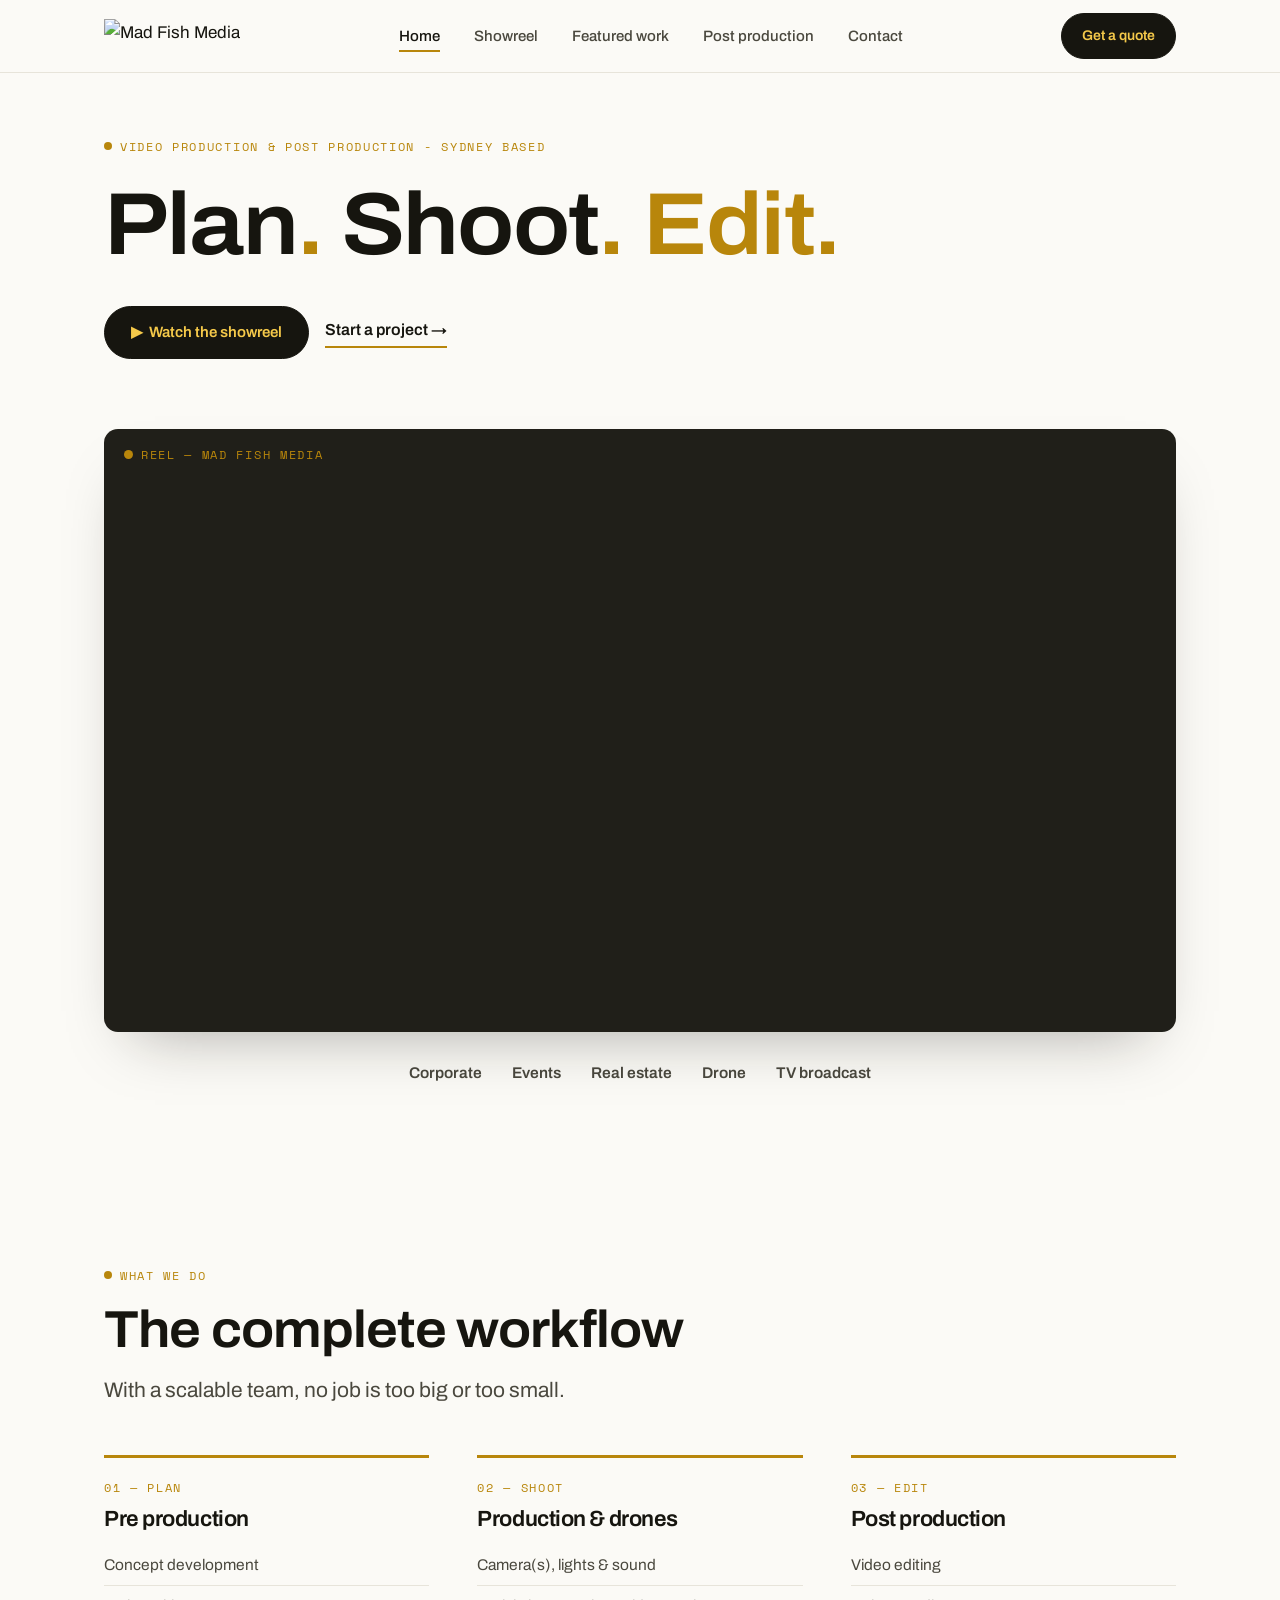
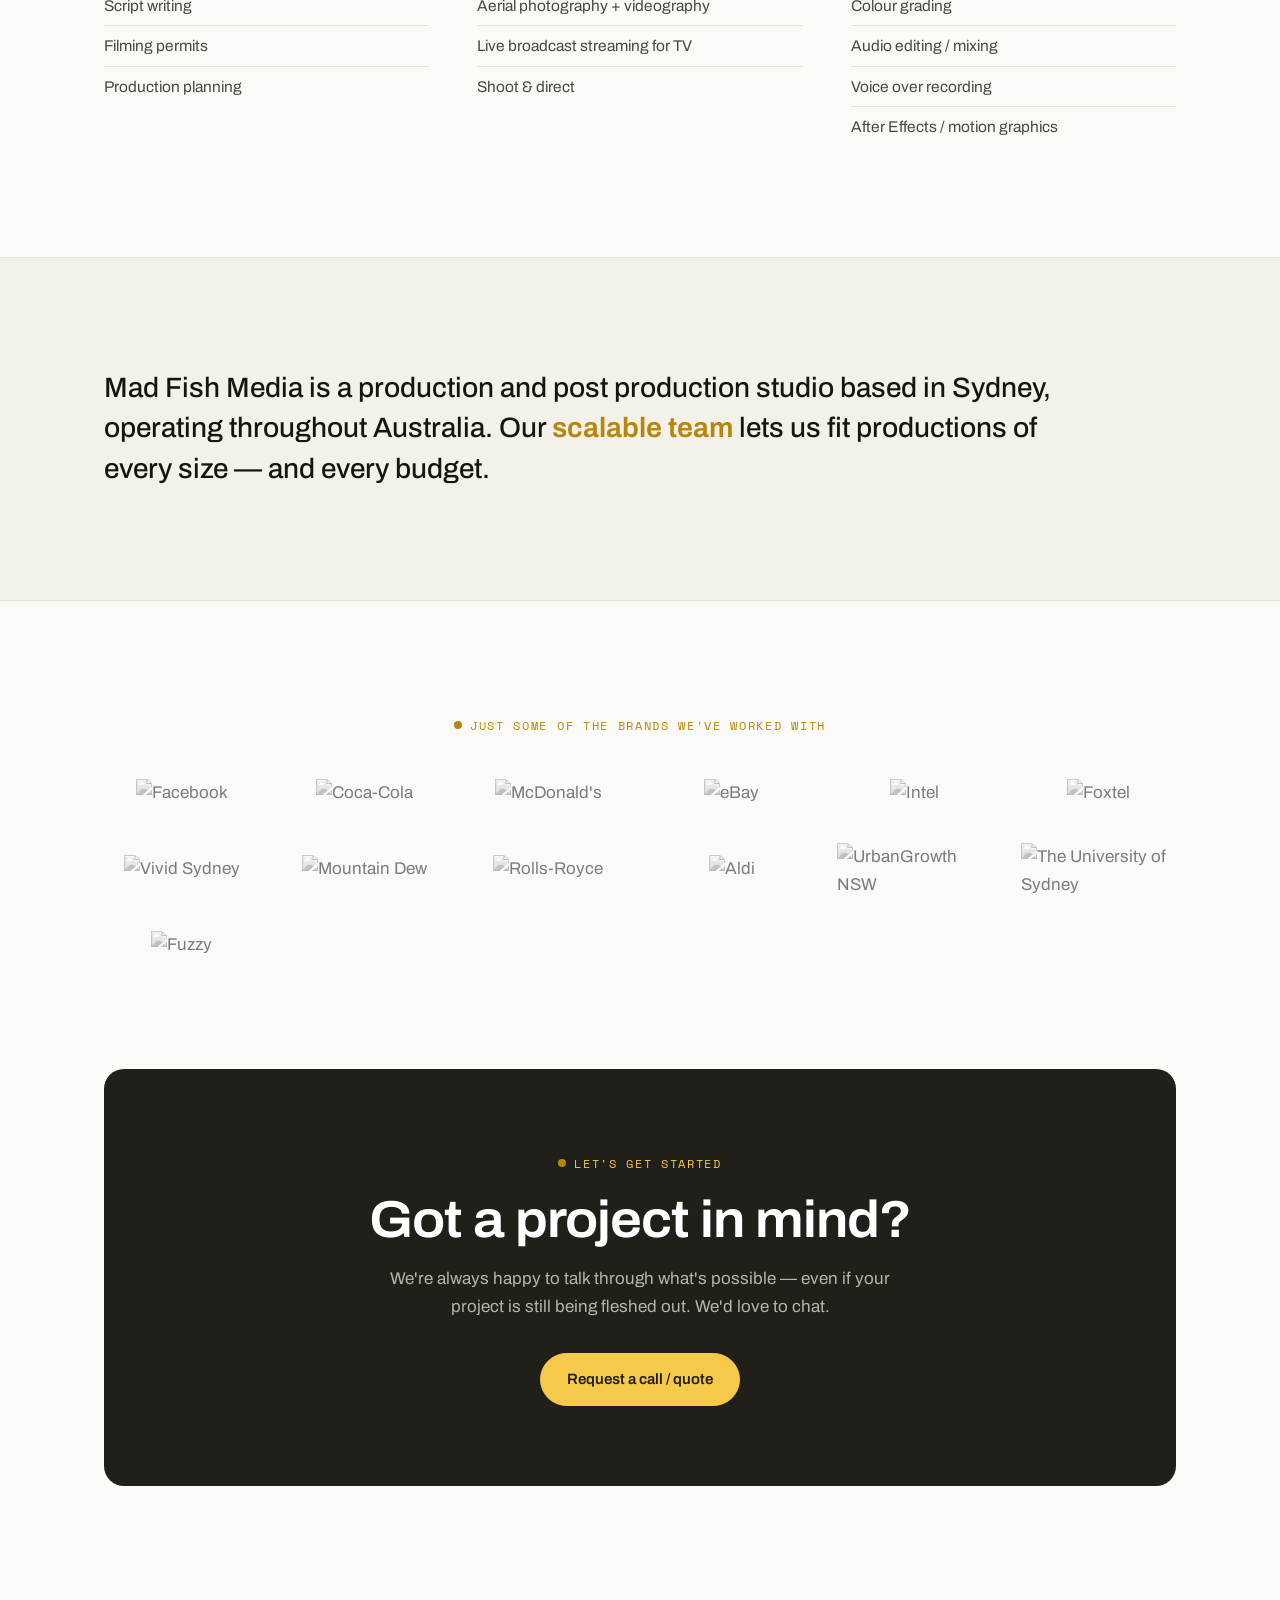
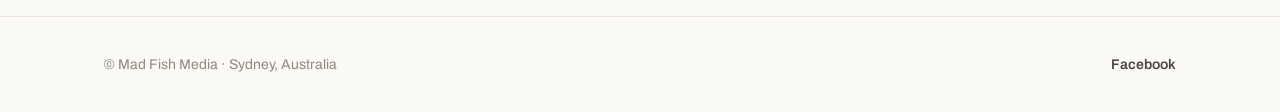
==== index.html @ 76ec2dae "Add files via upload" ====
<!DOCTYPE html>
<html lang="en">
<head>
<meta charset="UTF-8">
<meta name="viewport" content="width=device-width, initial-scale=1.0">
<title>Video Production and Post Production in Sydney | Mad Fish Media</title>
<meta name="description" content="Mad Fish Media is a production and post production studio specialised in corporate video, post production and drones, based in Sydney and operating Australia-wide.">
<link rel="preconnect" href="https://fonts.googleapis.com">
<link rel="preconnect" href="https://fonts.gstatic.com" crossorigin>
<link href="https://fonts.googleapis.com/css2?family=Archivo:wdth,wght@62..125,300..900&family=Space+Mono:wght@400;700&display=swap" rel="stylesheet">
<link rel="stylesheet" href="styles.css?v=4">
</head>
<body>

<header>
  <div class="wrap nav">
    <a class="brand" href="index.html" aria-label="Mad Fish Media home">
      <img src="https://static.wixstatic.com/media/f0fbe7_9f80a870cc024180b5ce25c7ab5bebc2~mv2.png/v1/fill/w_438,h_126,al_c,q_85,enc_avif,quality_auto/Mad%20Fish%20Black.png" alt="Mad Fish Media">
    </a>
    <ul class="nav-links">
      <li><a href="index.html" class="active">Home</a></li>
      <li><a href="showreel.html">Showreel</a></li>
      <li><a href="featured-work.html">Featured work</a></li>
      <li><a href="post-production.html">Post production</a></li>
      <li><a href="contact.html">Contact</a></li>
    </ul>
    <a class="btn btn-solid btn-nav" href="contact.html">Get a quote</a>
    <button class="burger" aria-label="Open menu" aria-expanded="false" id="burger"><span></span><span></span><span></span></button>
  </div>
</header>
  <nav class="mobile-menu" id="mobileMenu" aria-label="Mobile">
    <a href="index.html" class="active">Home</a>
    <a href="showreel.html">Showreel</a>
    <a href="featured-work.html">Featured work</a>
    <a href="post-production.html">Post production</a>
    <a href="contact.html">Contact</a>
  </nav>

<main>
  <section class="hero">
    <div class="wrap">
      <span class="tc reveal"><span class="dot"></span>Video production &amp; post production - Sydney based</span>
      <h1 class="display reveal"><span class="title-word">Plan<span class="per">.</span></span> <span class="title-word">Shoot<span class="per">.</span></span> <span class="title-word gold">Edit<span class="per">.</span></span></h1>
      <div class="hero-ctas reveal">
        <a class="btn btn-solid" href="showreel.html">▶&nbsp; Watch the showreel</a>
        <a class="link-arrow" href="contact.html">Start a project →</a>
      </div>
    </div>
  </section>

  <section style="padding-top:0">
    <div class="wrap">
      <div class="screen reveal" style="aspect-ratio:16/9">
        <span class="slate"><span class="rec"></span>REEL — MAD FISH MEDIA</span>
        <iframe src="https://player.vimeo.com/video/1209379641?title=0&amp;byline=0&amp;portrait=0" style="position:absolute;top:0;right:0;bottom:0;left:0;width:100%;height:100%;border:0" allow="autoplay; fullscreen; picture-in-picture; clipboard-write; encrypted-media; web-share" referrerpolicy="strict-origin-when-cross-origin" title="Mad Fish Media showreel"></iframe>
      </div>
      <div class="cat-strip reveal">
        <a href="featured-work.html?cat=corporate">Corporate</a>
        <a href="featured-work.html?cat=events">Events</a>
        <a href="featured-work.html?cat=realestate">Real estate</a>
        <a href="featured-work.html?cat=drone">Drone</a>
        <a href="featured-work.html?cat=tv">TV broadcast</a>
      </div>
    </div>
  </section>

  <section style="padding-top:clamp(30px,5vw,60px)">
    <div class="wrap">
      <span class="tc reveal"><span class="dot"></span>What we do</span>
      <h2 class="h2 reveal" style="margin-top:14px">The complete workflow</h2>
      <p class="lede reveal" style="margin-top:16px">With a scalable team, no job is too big or too small.</p>
      <div class="svc-grid">
        <div class="svc reveal">
          <span class="tc">01 — Plan</span>
          <h3 class="h3">Pre production</h3>
          <ul>
            <li>Concept development</li>
            <li>Script writing</li>
            <li>Filming permits</li>
            <li>Production planning</li>
          </ul>
        </div>
        <div class="svc reveal">
          <span class="tc">02 — Shoot</span>
          <h3 class="h3">Production &amp; drones</h3>
          <ul>
            <li>Camera(s), lights &amp; sound</li>
            <li>Aerial photography + videography</li>
            <li>Live broadcast streaming for TV</li>
            <li>Shoot &amp; direct</li>
          </ul>
        </div>
        <div class="svc reveal">
          <span class="tc">03 — Edit</span>
          <h3 class="h3">Post production</h3>
          <ul>
            <li>Video editing</li>
            <li>Colour grading</li>
            <li>Audio editing / mixing</li>
            <li>Voice over recording</li>
            <li>After Effects / motion graphics</li>
          </ul>
        </div>
      </div>
    </div>
  </section>

  <section class="band">
    <div class="wrap">
      <p class="lede reveal">Mad Fish Media is a production and post production studio based in Sydney, operating throughout Australia. Our <strong>scalable team</strong> lets us fit productions of every size — and every budget.</p>
    </div>
  </section>

  <section>
    <div class="wrap">
      <div class="logos-title reveal">
        <span class="tc"><span class="dot"></span>Just some of the brands we've worked with</span>
      </div>
      <div class="logo-wall reveal">
        <img src="https://static.wixstatic.com/media/f0fbe7_c06d2d21080c48558eec9132300d2c8c~mv2.png/v1/fill/w_244,h_140,al_c,q_85,enc_avif,quality_auto/fb.png" alt="Facebook">
        <img src="https://static.wixstatic.com/media/f0fbe7_6ce096e5340b4238b864ef08e8856e6e~mv2.png/v1/fill/w_220,h_140,al_c,q_85,enc_avif,quality_auto/cocacola.png" alt="Coca-Cola">
        <img src="https://static.wixstatic.com/media/f0fbe7_6c9379f452d843f2903f01e1980c4250~mv2.png/v1/fill/w_220,h_140,al_c,q_85,enc_avif,quality_auto/maccas.png" alt="McDonald's">
        <img src="https://static.wixstatic.com/media/f0fbe7_0c57b2d49b8f4d09a71419ae8913ea80~mv2.png/v1/fill/w_236,h_140,al_c,q_85,enc_avif,quality_auto/ebay.png" alt="eBay">
        <img src="https://static.wixstatic.com/media/f0fbe7_f265ef6e49004557bd00c9a0acdff725~mv2.png/v1/fill/w_148,h_98,al_c,q_85,enc_avif,quality_auto/intel.png" alt="Intel">
        <img src="https://static.wixstatic.com/media/f0fbe7_98a1d46f93db428f8cb726ccd72d33ae~mv2.png/v1/fill/w_260,h_176,al_c,q_85,enc_avif,quality_auto/foxtel.png" alt="Foxtel">
        <img src="https://static.wixstatic.com/media/f0fbe7_7a3e105686d742c58ae9d7a734349ce6~mv2.png/v1/fill/w_202,h_138,al_c,q_85,enc_avif,quality_auto/vivid.png" alt="Vivid Sydney">
        <img src="https://static.wixstatic.com/media/f0fbe7_c23fc10f3c3e4a59b4a06862b61e9546~mv2.png/v1/fill/w_220,h_140,al_c,q_85,enc_avif,quality_auto/mountain_dew.png" alt="Mountain Dew">
        <img src="https://static.wixstatic.com/media/f0fbe7_cbc29a5186d4470a8766f5be06af06cb~mv2.png/v1/fill/w_204,h_138,al_c,q_85,enc_avif,quality_auto/ROLLS.png" alt="Rolls-Royce">
        <img src="https://static.wixstatic.com/media/f0fbe7_3df7d9e70ef446fd9beadbf1220ad7b0~mv2.png/v1/fill/w_176,h_98,al_c,q_85,enc_avif,quality_auto/aldi.png" alt="Aldi">
        <img src="https://static.wixstatic.com/media/f0fbe7_ddef9a809e3c40ee96b8711780d0599f~mv2.png/v1/fill/w_268,h_176,al_c,q_85,enc_avif,quality_auto/urbangrowth.png" alt="UrbanGrowth NSW">
        <img src="https://static.wixstatic.com/media/f0fbe7_e876e4d74bf443eea166de48a21df436~mv2.png/v1/fill/w_284,h_180,al_c,q_85,enc_avif,quality_auto/sydney_uni.png" alt="The University of Sydney">
        <img src="https://static.wixstatic.com/media/f0fbe7_300f669ee3414db29a128a667b948f5e~mv2.png/v1/fill/w_188,h_136,al_c,q_85,enc_avif,quality_auto/fuzzy.png" alt="Fuzzy">
      </div>
    </div>
  </section>

  <section style="padding-top:0">
    <div class="wrap">
      <div class="cta reveal">
        <span class="tc"><span class="dot"></span>Let's get started</span>
        <h2 class="h2">Got a project in mind?</h2>
        <p>We're always happy to talk through what's possible — even if your project is still being fleshed out. We'd love to chat.</p>
        <a class="btn btn-solid" href="contact.html">Request a call / quote</a>
      </div>
    </div>
  </section>
</main>

<footer>
  <div class="wrap foot">
    <p>© Mad Fish Media · Sydney, Australia</p>
    <a class="fb" href="https://www.facebook.com/madfishmedia.au">Facebook</a>
  </div>
</footer>

<script src="script.js?v=4"></script>
</body>
</html>
---- styles.css ----
:root{
  --paper:#FBFAF6;
  --paper-2:#F3F1E9;
  --ink:#16150F;
  --ink-soft:#4A483E;
  --muted:#8D8A7C;
  --hairline:#E7E4DA;
  --gold:#B8860B;
  --gold-bright:#F5C94A;
  --screen:#201F19;
  --screen-2:#2A2921;
  --maxw:1120px;
}
*{margin:0;padding:0;box-sizing:border-box}
html{scroll-behavior:smooth}
body{background:var(--paper);color:var(--ink);font-family:'Archivo',sans-serif;font-size:17px;line-height:1.65;-webkit-font-smoothing:antialiased}
img{max-width:100%;display:block}
a{color:inherit;text-decoration:none}
:focus-visible{outline:2px solid var(--gold);outline-offset:3px;border-radius:2px}
.wrap{max-width:var(--maxw);margin:0 auto;padding:0 24px}
.tc{font-family:'Space Mono',monospace;font-size:12px;letter-spacing:.14em;text-transform:uppercase;color:var(--gold)}
.tc .dot{display:inline-block;width:8px;height:8px;border-radius:50%;background:var(--gold);margin-right:8px;vertical-align:1px}
h1,h2,h3{font-weight:640;letter-spacing:-.02em;line-height:1.04;text-wrap:balance}
.display{font-size:clamp(44px,7.2vw,88px);font-variation-settings:'wdth' 108}
.h2{font-size:clamp(30px,4.4vw,52px);font-variation-settings:'wdth' 106}
.h3{font-size:22px}
.lede{font-size:clamp(17px,2vw,21px);color:var(--ink-soft);max-width:56ch}

/* nav */
header{position:sticky;top:0;z-index:50;background:rgba(251,250,246,.92);backdrop-filter:blur(8px);border-bottom:1px solid var(--hairline)}
.nav{display:flex;align-items:center;justify-content:space-between;height:72px}
.brand img{height:34px;width:auto}
.nav-links{display:flex;align-items:center;gap:34px;list-style:none}
.nav-links a{font-size:15px;font-weight:520;color:var(--ink-soft);padding:6px 0;border-bottom:2px solid transparent;transition:color .2s,border-color .2s}
.nav-links a:hover{color:var(--ink)}
.nav-links a.active{color:var(--ink);border-color:var(--gold)}
.btn{display:inline-flex;align-items:center;gap:10px;font-weight:600;font-size:15px;padding:13px 26px;border-radius:999px;border:1.5px solid var(--ink);transition:transform .15s,background .2s,color .2s;cursor:pointer}
.btn:active{transform:scale(.97)}
.btn-solid{background:var(--ink);color:var(--gold-bright)}
.btn-solid:hover{background:#000}
.btn-ghost{background:transparent;color:var(--ink)}
.btn-ghost:hover{background:var(--ink);color:var(--gold-bright)}
.btn-nav{padding:10px 20px;font-size:14px}
.burger{display:none;background:none;border:none;cursor:pointer;padding:8px}
.burger span{display:block;width:24px;height:2px;background:var(--ink);margin:5px 0;transition:.25s}
.mobile-menu{display:none;position:fixed;top:72px;right:0;bottom:0;left:0;background:var(--paper);z-index:100;padding:32px 24px;flex-direction:column;gap:6px}
.mobile-menu.open{display:flex}
.mobile-menu a{font-size:26px;font-weight:600;padding:14px 0;border-bottom:1px solid var(--hairline)}
.mobile-menu a.active{color:var(--gold)}

section{padding:clamp(56px,9vw,110px) 0}
.reveal{opacity:0;transform:translateY(18px);transition:opacity .6s ease,transform .6s ease}
.reveal.in{opacity:1;transform:none}
@media (prefers-reduced-motion:reduce){
  html{scroll-behavior:auto}
  .reveal{opacity:1;transform:none;transition:none}
}

/* hero */
.hero{padding:clamp(32px,5vw,65px) 0 clamp(40px,6vw,70px)}
.hero .tc{margin-bottom:22px;display:block}
.hero h1 .gold{color:var(--gold)}
.title-word{display:inline-block;opacity:0;transform:translateY(28px) scale(.96);filter:blur(6px);animation:wordIn .7s cubic-bezier(.16,1,.3,1) forwards}
.title-word .per{color:var(--gold)}
.title-word:nth-child(1){animation-delay:1s}
.title-word:nth-child(2){animation-delay:2s}
.title-word:nth-child(3){animation-delay:3s}
@keyframes wordIn{to{opacity:1;transform:none;filter:blur(0)}}
@media (prefers-reduced-motion:reduce){.title-word{opacity:1;transform:none;filter:none;animation:none}}
.hero-ctas{display:flex;gap:16px;margin-top:36px;flex-wrap:wrap;align-items:center}
.link-arrow{font-weight:600;font-size:16px;border-bottom:2px solid var(--gold);padding-bottom:2px}
.link-arrow:hover{color:var(--gold)}

/* screen / video frames */
.screen{background:var(--screen);border-radius:14px;position:relative;overflow:hidden;aspect-ratio:16/7;display:flex;align-items:center;justify-content:center;box-shadow:0 30px 60px -30px rgba(22,21,15,.35)}
.screen .bg{position:absolute;top:0;right:0;bottom:0;left:0;width:100%;height:100%;object-fit:cover;opacity:.35}
.screen .slate{position:absolute;top:16px;left:20px;z-index:1;font-family:'Space Mono',monospace;font-size:12px;letter-spacing:.14em;color:var(--gold)}
.slate .rec{display:inline-block;width:9px;height:9px;border-radius:50%;background:var(--gold);margin-right:8px;animation:blink 1.6s infinite}
@keyframes blink{0%,100%{opacity:1}50%{opacity:.25}}
@media (prefers-reduced-motion:reduce){.slate .rec{animation:none}}
.playbtn{width:76px;height:76px;border-radius:50%;background:var(--gold-bright);color:var(--screen);border:none;font-size:24px;display:flex;align-items:center;justify-content:center;cursor:pointer;transition:transform .2s}
.playbtn:hover{transform:scale(1.08)}
.screen .hint{position:absolute;bottom:16px;right:20px;font-family:'Space Mono',monospace;font-size:11px;color:#7a786c;letter-spacing:.1em}

/* home category strip */
.cat-strip{display:flex;align-items:center;justify-content:center;gap:14px 30px;flex-wrap:wrap;margin-top:28px}
.cat-strip a{font-weight:600;font-size:15.5px;color:var(--ink-soft);border-bottom:2px solid transparent;padding-bottom:3px;cursor:pointer;transition:color .2s,border-color .2s}
.cat-strip a:hover{color:var(--ink);border-color:var(--gold)}

/* services */
.svc-grid{display:grid;grid-template-columns:repeat(3,1fr);gap:clamp(24px,4vw,48px);margin-top:48px}
.svc{border-top:3px solid var(--gold);padding-top:20px}
.svc .tc{display:block;margin-bottom:10px;color:var(--gold)}
.svc h3{margin-bottom:14px}
.svc ul{list-style:none}
.svc li{padding:7px 0;border-bottom:1px solid var(--hairline);font-size:15.5px;color:var(--ink-soft)}
.svc li:last-child{border-bottom:none}

/* about band */
.band{background:var(--paper-2);border-top:1px solid var(--hairline);border-bottom:1px solid var(--hairline)}
.band .lede{max-width:62ch;font-size:clamp(20px,2.6vw,28px);line-height:1.45;color:var(--ink);font-weight:480}
.band .lede strong{color:var(--gold);font-weight:640}

/* logos */
.logos-title{text-align:center;margin-bottom:40px}
.logo-wall{display:grid;grid-template-columns:repeat(auto-fit,minmax(130px,1fr));gap:36px 28px;align-items:center;justify-items:center}
.logo-wall img{max-height:52px;width:auto;filter:grayscale(1);opacity:.55;transition:filter .25s,opacity .25s}
.logo-wall img:hover{filter:none;opacity:1}

/* cta */
.cta{background:var(--screen);color:var(--paper);border-radius:20px;padding:clamp(44px,7vw,80px) clamp(28px,6vw,72px);text-align:center}
.cta .tc{color:var(--gold-bright)}
.cta h2{color:#fff;margin:16px 0 18px}
.cta p{color:#B8B5A6;max-width:52ch;margin:0 auto 32px}
.cta .btn-solid{background:var(--gold-bright);color:var(--screen);border-color:var(--gold-bright)}
.cta .btn-solid:hover{background:#fff;border-color:#fff}

/* work grid (featured work page) */
.filters{display:flex;gap:10px;flex-wrap:wrap;margin:32px 0 10px}
.filter{font-family:'Space Mono',monospace;font-size:12.5px;letter-spacing:.06em;border:1px solid var(--hairline);background:#fff;border-radius:999px;padding:9px 20px;color:var(--ink-soft);cursor:pointer;transition:background .2s,color .2s,border-color .2s}
.filter:hover{border-color:var(--ink)}
.filter.active{background:var(--ink);color:var(--gold-bright);border-color:var(--ink)}
.work-grid{display:grid;grid-template-columns:repeat(auto-fill,minmax(300px,1fr));gap:20px;margin-top:44px}
.work-card{position:relative;border-radius:12px;overflow:hidden;background:var(--screen);aspect-ratio:16/9;cursor:pointer;display:flex;align-items:center;justify-content:center;transition:transform .25s,box-shadow .25s;border:none}
.work-card:hover{transform:translateY(-4px);box-shadow:0 20px 40px -16px rgba(22,21,15,.4)}
.work-card::after{content:'';position:absolute;top:0;right:0;bottom:0;left:0;background:linear-gradient(180deg,rgba(22,21,15,.15),rgba(22,21,15,.45));z-index:0;pointer-events:none;opacity:0;transition:opacity .2s}
.work-card:has(img)::after{opacity:1}
.work-card .tagline{position:absolute;top:14px;left:16px;font-family:'Space Mono',monospace;font-size:10.5px;letter-spacing:.1em;color:var(--gold);text-transform:uppercase;z-index:1}
.work-card .mini-play{width:52px;height:52px;border-radius:50%;background:var(--gold-bright);color:var(--screen);display:flex;align-items:center;justify-content:center;font-size:18px;transition:transform .2s;position:relative;z-index:1}
.work-card:hover .mini-play{transform:scale(1.1)}
.work-grid.compact{grid-template-columns:repeat(auto-fill,minmax(220px,1fr));gap:16px}
.work-grid.compact .work-card{aspect-ratio:4/3}

/* lightbox */
.lightbox{position:fixed;top:0;right:0;bottom:0;left:0;background:rgba(22,21,15,.94);z-index:200;display:none;align-items:center;justify-content:center;padding:24px}
.lightbox.open{display:flex}
.lightbox-inner{width:100%;max-width:1000px;aspect-ratio:16/9;position:relative;background:#000;border-radius:12px;overflow:hidden;box-shadow:0 40px 90px -20px rgba(0,0,0,.6)}
.lightbox-close{position:absolute;top:-46px;right:0;background:none;border:none;color:#fff;font-size:34px;line-height:1;cursor:pointer;padding:6px 10px}
@media (max-width:760px){.lightbox-close{top:-42px;font-size:28px}}

/* two-col */
.two-col{display:grid;grid-template-columns:1fr 1fr;gap:clamp(32px,6vw,80px);align-items:start}
.tools{display:flex;flex-wrap:wrap;gap:10px;margin-top:24px}
.tools span{font-family:'Space Mono',monospace;font-size:12.5px;letter-spacing:.06em;border:1px solid var(--hairline);background:#fff;border-radius:999px;padding:8px 16px;color:var(--ink-soft)}

/* contact */
.contact-grid{display:grid;grid-template-columns:1fr 1.2fr;gap:clamp(36px,6vw,80px);align-items:start}
.contact-info .big-tel{font-size:clamp(24px,3.4vw,34px);font-weight:640;letter-spacing:-.01em;display:inline-block;margin:18px 0 10px;border-bottom:3px solid var(--gold)}
.contact-info p{color:var(--ink-soft)}
form{display:grid;gap:18px}
.field label{display:block;font-family:'Space Mono',monospace;font-size:11.5px;letter-spacing:.12em;text-transform:uppercase;color:var(--muted);margin-bottom:8px}
.field input,.field textarea{width:100%;background:#fff;border:1px solid var(--hairline);border-radius:10px;padding:14px 16px;font-family:'Archivo',sans-serif;font-size:16px;color:var(--ink);transition:border-color .2s}
.field input:focus,.field textarea:focus{border-color:var(--gold);outline:none}
.field textarea{min-height:140px;resize:vertical}
.form-note{font-size:13.5px;color:var(--muted)}
.form-status{font-size:14px;font-weight:600;display:none}
.form-status.show{display:block}
.form-status.ok{color:#3a7d3a}
.form-status.err{color:#b8433a}

/* footer */
footer{border-top:1px solid var(--hairline);padding:36px 0;margin-top:20px}
.foot{display:flex;align-items:center;justify-content:space-between;gap:20px;flex-wrap:wrap}
.foot p{font-size:14px;color:var(--muted)}
.foot .fb{font-weight:600;font-size:14px;color:var(--ink-soft)}
.foot .fb:hover{color:var(--gold)}

@media (max-width:860px){
  .svc-grid{grid-template-columns:1fr}
  .two-col,.contact-grid{grid-template-columns:1fr}
  .work-grid{grid-template-columns:1fr}
  .screen{aspect-ratio:16/9}
}
@media (max-width:760px){
  .nav-links,.nav .btn-nav{display:none}
  .burger{display:block}
}
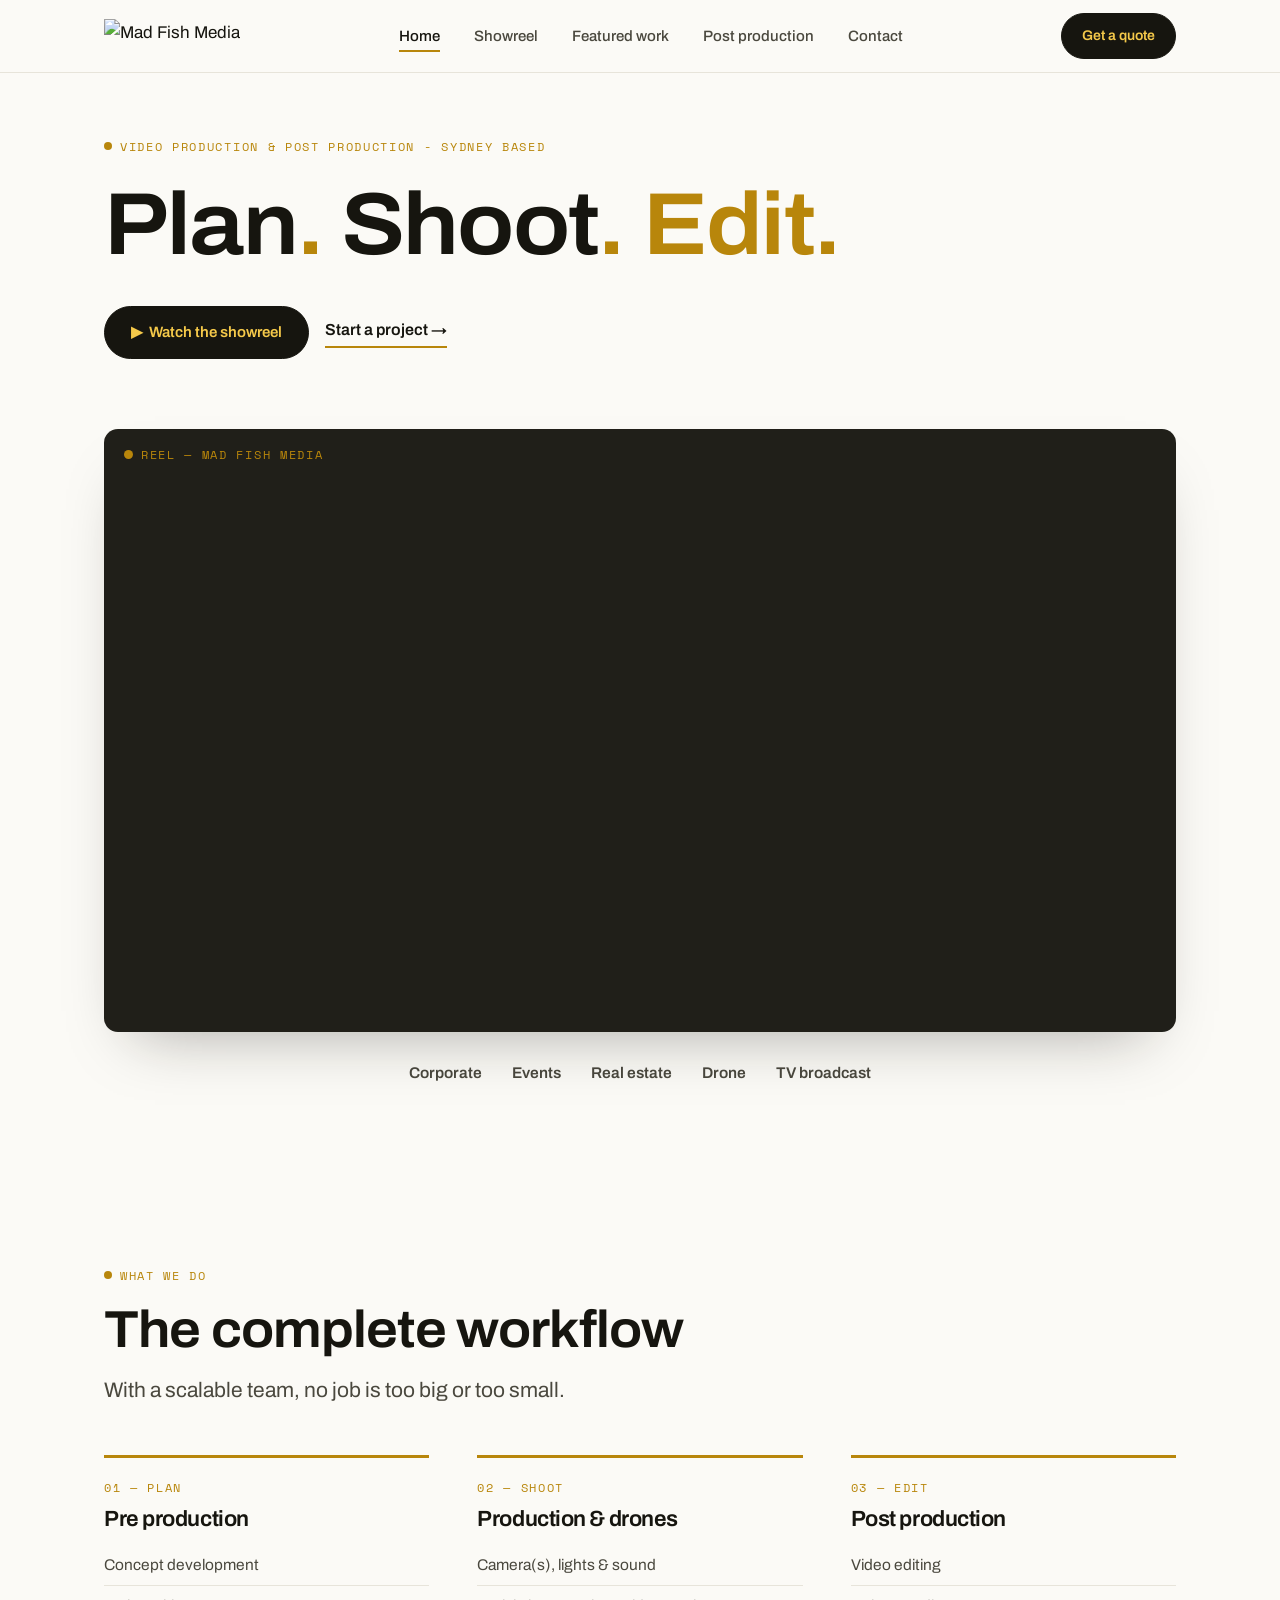
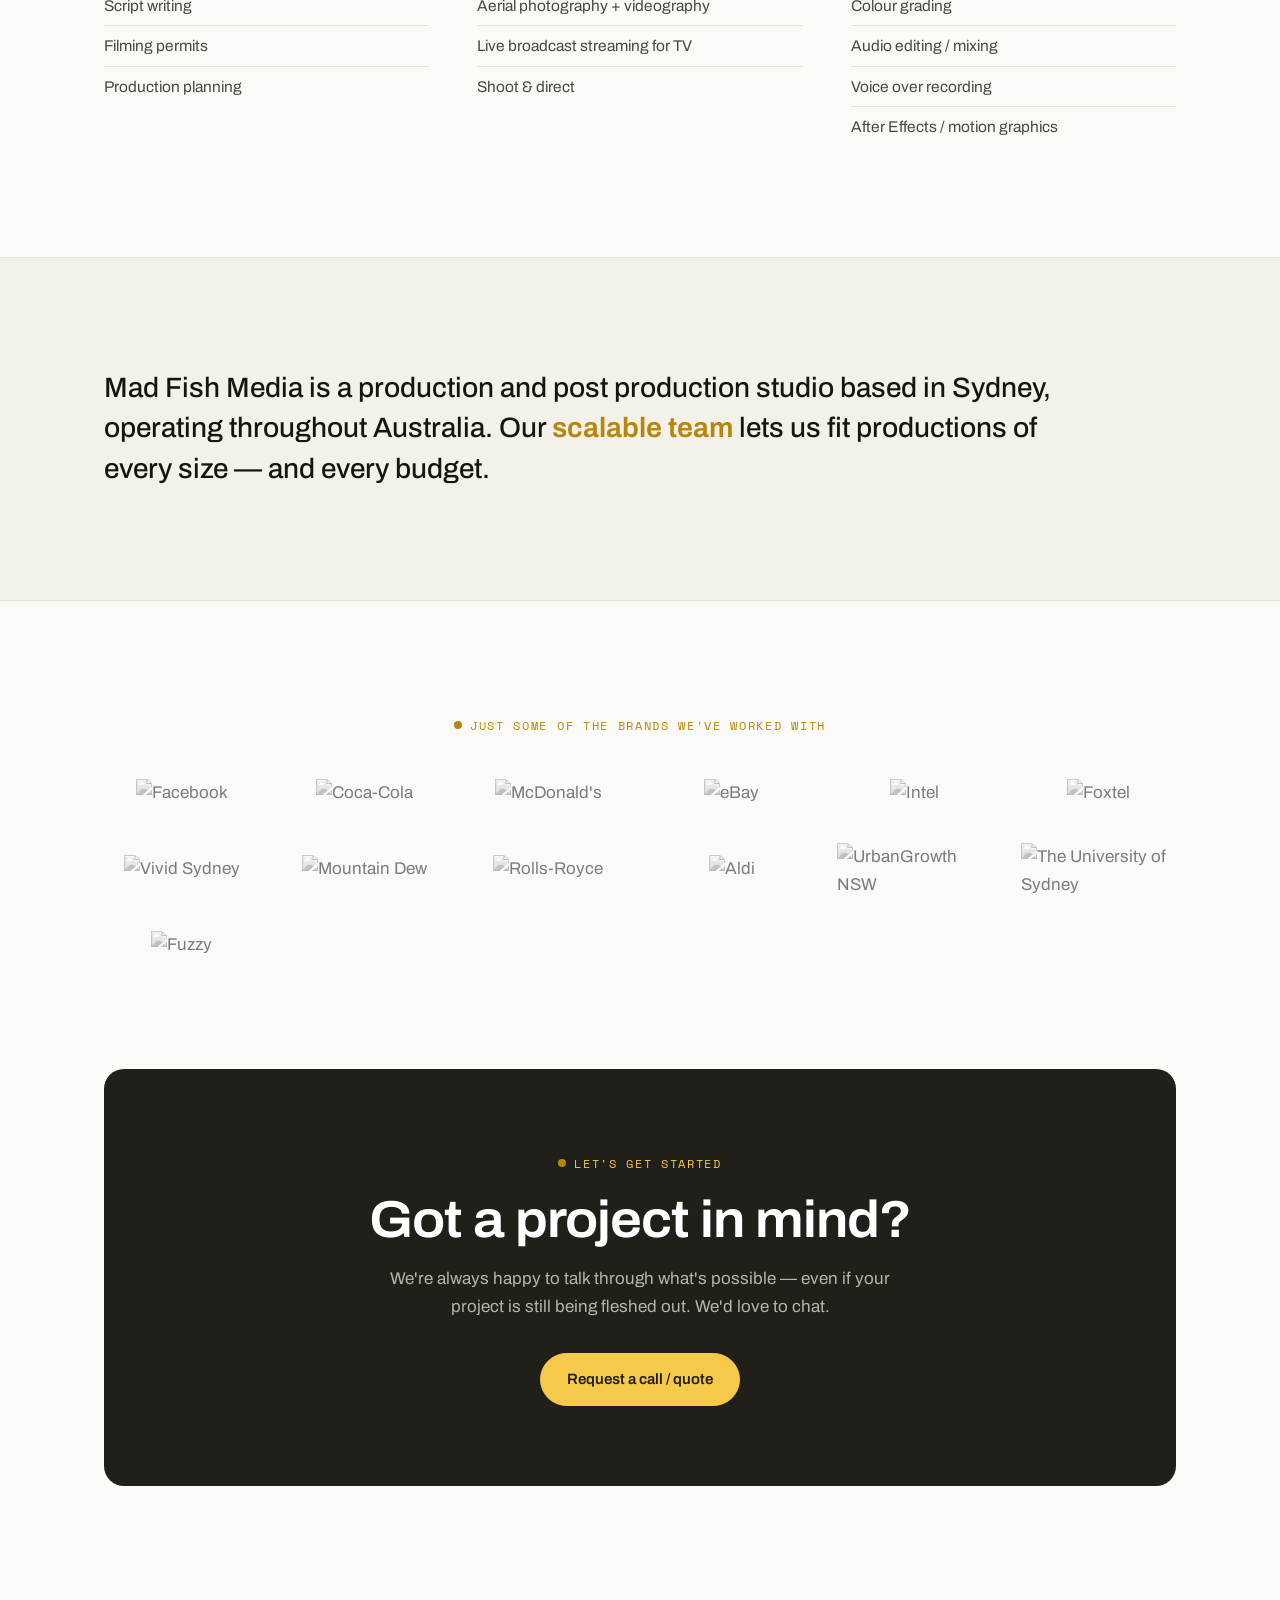
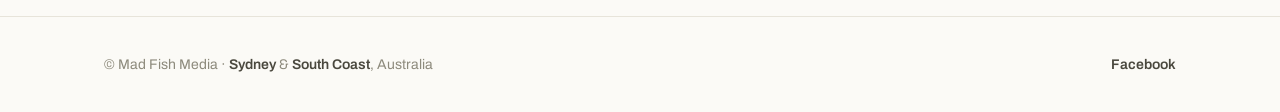
==== commit ba9e50cb: "Add files via upload" ====
--- a/index.html
+++ b/index.html
@@ -8,7 +8,37 @@
 <link rel="preconnect" href="https://fonts.googleapis.com">
 <link rel="preconnect" href="https://fonts.gstatic.com" crossorigin>
 <link href="https://fonts.googleapis.com/css2?family=Archivo:wdth,wght@62..125,300..900&family=Space+Mono:wght@400;700&display=swap" rel="stylesheet">
-<link rel="stylesheet" href="styles.css?v=4">
+<meta name="google-site-verification" content="0sjoPAnwKYXMv-wwPWXbZIMQlDPc_YnfL8ZVf1zSHAg" />
+<link rel="stylesheet" href="styles.css?v=9">
+<script type="application/ld+json">
+{
+  "@context": "https://schema.org",
+  "@type": "ProfessionalService",
+  "name": "Mad Fish Media",
+  "description": "Video production and post production studio based in Sydney, operating Australia-wide. Services include pre-production planning, filming and drone production, and post production including editing, colour grading, audio mixing and motion graphics.",
+  "url": "https://madfishmedia.com.au",
+  "telephone": "+61418120065",
+  "priceRange": "$$",
+  "address": {
+    "@type": "PostalAddress",
+    "addressLocality": "Sydney",
+    "addressRegion": "NSW",
+    "addressCountry": "AU"
+  },
+  "areaServed": {
+    "@type": "Country",
+    "name": "Australia"
+  },
+  "sameAs": [
+    "https://www.facebook.com/madfishmedia.au"
+  ],
+  "makesOffer": [
+    { "@type": "Offer", "itemOffered": { "@type": "Service", "name": "Video pre-production", "description": "Concept development, script writing, filming permits, production planning" } },
+    { "@type": "Offer", "itemOffered": { "@type": "Service", "name": "Video production and drone filming", "description": "Camera, lighting and sound production, aerial photography and videography, live broadcast streaming for TV" } },
+    { "@type": "Offer", "itemOffered": { "@type": "Service", "name": "Post production", "description": "Video editing, colour grading, audio editing and mixing, voice over recording, motion graphics" } }
+  ]
+}
+</script>
 </head>
 <body>
 
@@ -55,11 +85,11 @@
         <iframe src="https://player.vimeo.com/video/1209379641?title=0&amp;byline=0&amp;portrait=0" style="position:absolute;top:0;right:0;bottom:0;left:0;width:100%;height:100%;border:0" allow="autoplay; fullscreen; picture-in-picture; clipboard-write; encrypted-media; web-share" referrerpolicy="strict-origin-when-cross-origin" title="Mad Fish Media showreel"></iframe>
       </div>
       <div class="cat-strip reveal">
-        <a href="featured-work.html?cat=corporate">Corporate</a>
-        <a href="featured-work.html?cat=events">Events</a>
-        <a href="featured-work.html?cat=realestate">Real estate</a>
-        <a href="featured-work.html?cat=drone">Drone</a>
-        <a href="featured-work.html?cat=tv">TV broadcast</a>
+        <a href="corporate-video-production.html">Corporate</a>
+        <a href="event-video-production.html">Events</a>
+        <a href="real-estate-video-photography.html">Real estate</a>
+        <a href="drone-video-photography.html">Drone</a>
+        <a href="tv-broadcast-live-production.html">TV broadcast</a>
       </div>
     </div>
   </section>
@@ -148,11 +178,11 @@
 
 <footer>
   <div class="wrap foot">
-    <p>© Mad Fish Media · Sydney, Australia</p>
+    <p>© Mad Fish Media · <a href="index.html">Sydney</a> &amp; <a href="south-coast-video-production.html">South Coast</a>, Australia</p>
     <a class="fb" href="https://www.facebook.com/madfishmedia.au">Facebook</a>
   </div>
 </footer>
 
-<script src="script.js?v=4"></script>
+<script src="script.js?v=9"></script>
 </body>
 </html>
--- a/styles.css
+++ b/styles.css
@@ -43,10 +43,19 @@
 .btn-nav{padding:10px 20px;font-size:14px}
 .burger{display:none;background:none;border:none;cursor:pointer;padding:8px}
 .burger span{display:block;width:24px;height:2px;background:var(--ink);margin:5px 0;transition:.25s}
-.mobile-menu{display:none;position:fixed;top:72px;right:0;bottom:0;left:0;background:var(--paper);z-index:100;padding:32px 24px;flex-direction:column;gap:6px}
-.mobile-menu.open{display:flex}
-.mobile-menu a{font-size:26px;font-weight:600;padding:14px 0;border-bottom:1px solid var(--hairline)}
+.mobile-menu{position:fixed;top:72px;right:0;bottom:0;left:0;background:var(--paper);z-index:100;padding:32px 24px;display:flex;flex-direction:column;gap:6px;transform:translateX(100%);opacity:0;visibility:hidden;transition:transform .35s cubic-bezier(.16,1,.3,1),opacity .3s ease,visibility 0s linear .35s;pointer-events:none}
+.mobile-menu.open{transform:translateX(0);opacity:1;visibility:visible;transition:transform .35s cubic-bezier(.16,1,.3,1),opacity .3s ease,visibility 0s linear 0s;pointer-events:auto}
+.mobile-menu a{font-size:26px;font-weight:600;padding:14px 0;border-bottom:1px solid var(--hairline);opacity:0;transform:translateY(14px);transition:opacity .3s ease,transform .3s ease}
+.mobile-menu.open a{opacity:1;transform:none}
+.mobile-menu.open a:nth-child(1){transition-delay:.08s}
+.mobile-menu.open a:nth-child(2){transition-delay:.13s}
+.mobile-menu.open a:nth-child(3){transition-delay:.18s}
+.mobile-menu.open a:nth-child(4){transition-delay:.23s}
+.mobile-menu.open a:nth-child(5){transition-delay:.28s}
 .mobile-menu a.active{color:var(--gold)}
+@media (prefers-reduced-motion:reduce){
+  .mobile-menu,.mobile-menu a{transition:none}
+}
 
 section{padding:clamp(56px,9vw,110px) 0}
 .reveal{opacity:0;transform:translateY(18px);transition:opacity .6s ease,transform .6s ease}
@@ -62,9 +71,9 @@
 .hero h1 .gold{color:var(--gold)}
 .title-word{display:inline-block;opacity:0;transform:translateY(28px) scale(.96);filter:blur(6px);animation:wordIn .7s cubic-bezier(.16,1,.3,1) forwards}
 .title-word .per{color:var(--gold)}
-.title-word:nth-child(1){animation-delay:1s}
-.title-word:nth-child(2){animation-delay:2s}
-.title-word:nth-child(3){animation-delay:3s}
+.title-word:nth-child(1){animation-delay:.5s}
+.title-word:nth-child(2){animation-delay:1s}
+.title-word:nth-child(3){animation-delay:1.5s}
 @keyframes wordIn{to{opacity:1;transform:none;filter:blur(0)}}
 @media (prefers-reduced-motion:reduce){.title-word{opacity:1;transform:none;filter:none;animation:none}}
 .hero-ctas{display:flex;gap:16px;margin-top:36px;flex-wrap:wrap;align-items:center}
@@ -147,6 +156,8 @@
 .contact-grid{display:grid;grid-template-columns:1fr 1.2fr;gap:clamp(36px,6vw,80px);align-items:start}
 .contact-info .big-tel{font-size:clamp(24px,3.4vw,34px);font-weight:640;letter-spacing:-.01em;display:inline-block;margin:18px 0 10px;border-bottom:3px solid var(--gold)}
 .contact-info p{color:var(--ink-soft)}
+.whatsapp-btn{display:inline-flex;align-items:center;gap:10px;background:#25D366;color:#fff;border-color:#25D366}
+.whatsapp-btn:hover{background:#1ebe57;border-color:#1ebe57}
 form{display:grid;gap:18px}
 .field label{display:block;font-family:'Space Mono',monospace;font-size:11.5px;letter-spacing:.12em;text-transform:uppercase;color:var(--muted);margin-bottom:8px}
 .field input,.field textarea{width:100%;background:#fff;border:1px solid var(--hairline);border-radius:10px;padding:14px 16px;font-family:'Archivo',sans-serif;font-size:16px;color:var(--ink);transition:border-color .2s}
@@ -158,10 +169,24 @@
 .form-status.ok{color:#3a7d3a}
 .form-status.err{color:#b8433a}
 
+/* landing page service breakdown */
+.service-grid{display:grid;grid-template-columns:repeat(auto-fit,minmax(230px,1fr));gap:28px 24px;margin-top:36px}
+.service-card{border-top:3px solid var(--gold);padding-top:16px}
+.service-card .tc{display:block;margin-bottom:8px}
+.service-card h3{font-size:17px;margin-bottom:8px;line-height:1.25}
+.service-card p{color:var(--ink-soft);font-size:14.5px;line-height:1.55}
+.service-card ul{list-style:none;margin-top:2px}
+.service-card ul li{color:var(--ink-soft);font-size:14px;padding:5px 0;border-bottom:1px solid var(--hairline)}
+.service-card ul li:last-child{border-bottom:none}
+.landing-intro{max-width:68ch}
+.landing-intro p{color:var(--ink-soft);margin-top:14px;font-size:17px;line-height:1.7}
+.landing-intro p:first-of-type{margin-top:20px}
 /* footer */
 footer{border-top:1px solid var(--hairline);padding:36px 0;margin-top:20px}
 .foot{display:flex;align-items:center;justify-content:space-between;gap:20px;flex-wrap:wrap}
 .foot p{font-size:14px;color:var(--muted)}
+.foot p a{color:var(--ink-soft);font-weight:600}
+.foot p a:hover{color:var(--gold)}
 .foot .fb{font-weight:600;font-size:14px;color:var(--ink-soft)}
 .foot .fb:hover{color:var(--gold)}
 
